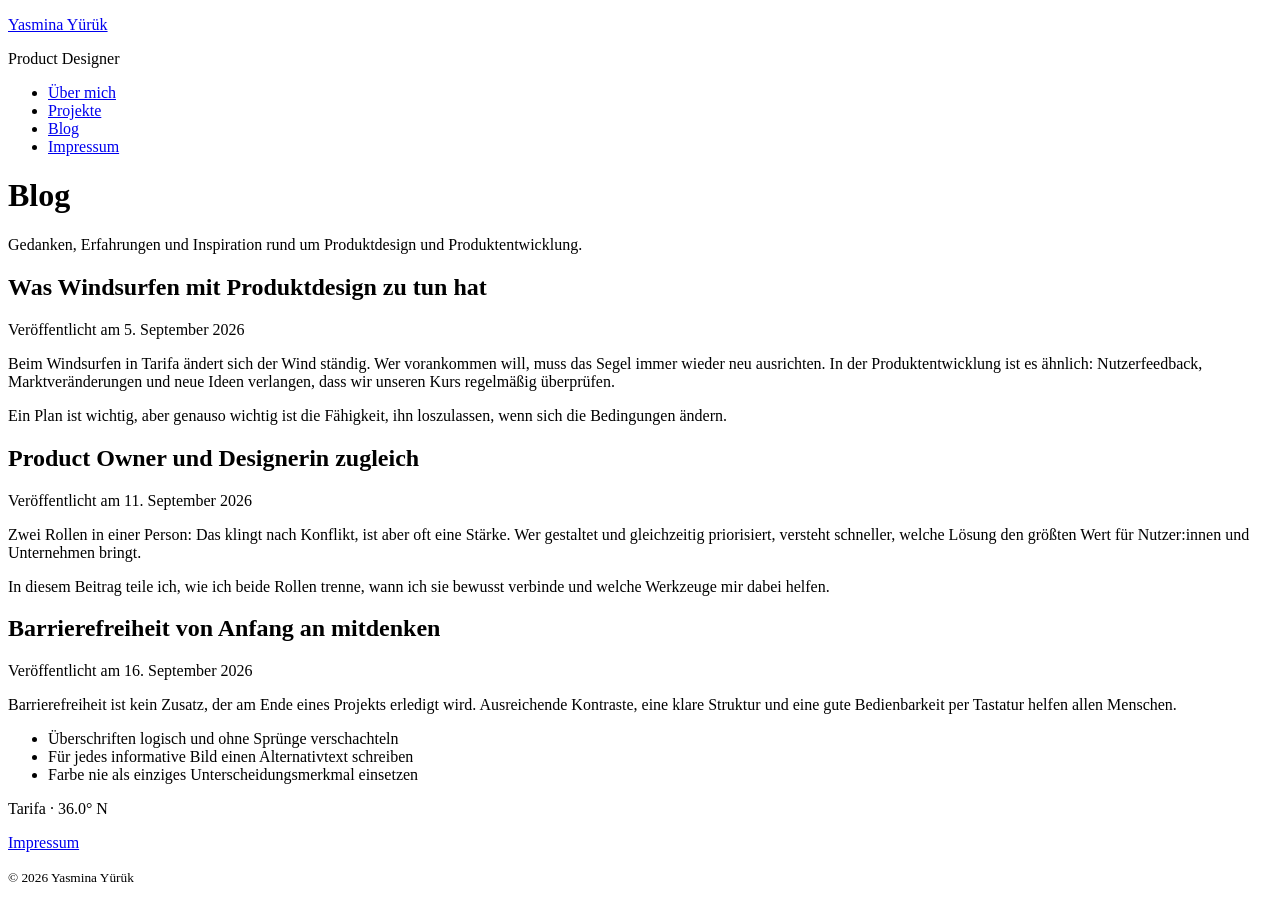
==== blog.html @ 01e2eab1 "feat(blog): Blogseite mit drei Beiträgen anlegen" ====
<!DOCTYPE html>
<html lang="de">
<head>
  <meta charset="UTF-8">
  <meta name="viewport" content="width=device-width, initial-scale=1.0">
  <meta name="description" content="Blog von Yasmina Yürük: Gedanken zu Produktdesign, Produktmanagement und Barrierefreiheit.">
  <title>Blog · Yasmina Yürük</title>
</head>
<body>
  <header>
    <p><a href="index.html">Yasmina Yürük</a></p>
    <p>Product Designer</p>
    <nav aria-label="Hauptnavigation">
      <ul>
        <li><a href="ueber-mich.html">Über mich</a></li>
        <li><a href="projekte.html">Projekte</a></li>
        <li><a href="blog.html" aria-current="page">Blog</a></li>
        <li><a href="impressum.html">Impressum</a></li>
      </ul>
    </nav>
  </header>

  <main>
    <h1>Blog</h1>
    <p>Gedanken, Erfahrungen und Inspiration rund um Produktdesign und Produktentwicklung.</p>

    <article aria-labelledby="beitrag-windsurfen">
      <header>
        <h2 id="beitrag-windsurfen">Was Windsurfen mit Produktdesign zu tun hat</h2>
        <p>Veröffentlicht am <time datetime="2026-09-05">5. September 2026</time></p>
      </header>
      <p>Beim Windsurfen in Tarifa ändert sich der Wind ständig. Wer vorankommen will, muss das Segel immer wieder neu ausrichten. In der Produktentwicklung ist es ähnlich: Nutzerfeedback, Marktveränderungen und neue Ideen verlangen, dass wir unseren Kurs regelmäßig überprüfen.</p>
      <p>Ein Plan ist wichtig, aber genauso wichtig ist die Fähigkeit, ihn loszulassen, wenn sich die Bedingungen ändern.</p>
    </article>

    <article aria-labelledby="beitrag-rollen">
      <header>
        <h2 id="beitrag-rollen">Product Owner und Designerin zugleich</h2>
        <p>Veröffentlicht am <time datetime="2026-09-11">11. September 2026</time></p>
      </header>
      <p>Zwei Rollen in einer Person: Das klingt nach Konflikt, ist aber oft eine Stärke. Wer gestaltet und gleichzeitig priorisiert, versteht schneller, welche Lösung den größten Wert für Nutzer:innen und Unternehmen bringt.</p>
      <p>In diesem Beitrag teile ich, wie ich beide Rollen trenne, wann ich sie bewusst verbinde und welche Werkzeuge mir dabei helfen.</p>
    </article>

    <article aria-labelledby="beitrag-barrierefreiheit">
      <header>
        <h2 id="beitrag-barrierefreiheit">Barrierefreiheit von Anfang an mitdenken</h2>
        <p>Veröffentlicht am <time datetime="2026-09-16">16. September 2026</time></p>
      </header>
      <p>Barrierefreiheit ist kein Zusatz, der am Ende eines Projekts erledigt wird. Ausreichende Kontraste, eine klare Struktur und eine gute Bedienbarkeit per Tastatur helfen allen Menschen.</p>
      <ul>
        <li>Überschriften logisch und ohne Sprünge verschachteln</li>
        <li>Für jedes informative Bild einen Alternativtext schreiben</li>
        <li>Farbe nie als einziges Unterscheidungsmerkmal einsetzen</li>
      </ul>
    </article>
  </main>

  <footer>
    <p>Tarifa · 36.0° N</p>
    <p><a href="impressum.html">Impressum</a></p>
    <p><small>© 2026 Yasmina Yürük</small></p>
  </footer>
</body>
</html>
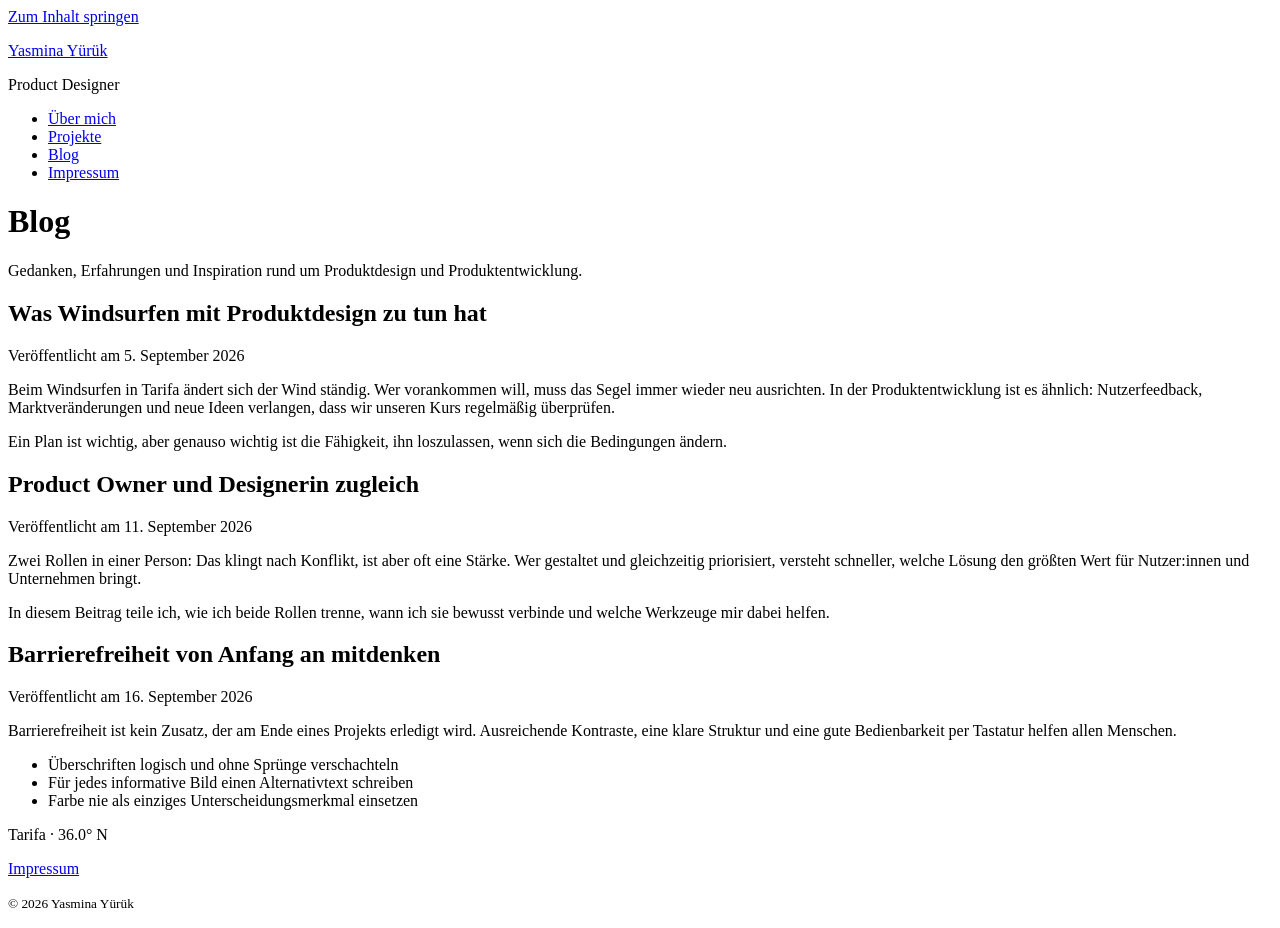
==== commit 4a1ed92b: "feat(a11y): Sprunglink zum Hauptinhalt auf allen Seiten ergänzen" ====
--- a/blog.html
+++ b/blog.html
@@ -5,8 +5,11 @@
   <meta name="viewport" content="width=device-width, initial-scale=1.0">
   <meta name="description" content="Blog von Yasmina Yürük: Gedanken zu Produktdesign, Produktmanagement und Barrierefreiheit.">
   <title>Blog · Yasmina Yürük</title>
+  <link rel="icon" href="assets/img/favicon.svg" type="image/svg+xml">
 </head>
 <body>
+  <a class="sprunglink" href="#inhalt">Zum Inhalt springen</a>
+
   <header>
     <p><a href="index.html">Yasmina Yürük</a></p>
     <p>Product Designer</p>
@@ -20,7 +23,7 @@
     </nav>
   </header>
 
-  <main>
+  <main id="inhalt">
     <h1>Blog</h1>
     <p>Gedanken, Erfahrungen und Inspiration rund um Produktdesign und Produktentwicklung.</p>
 
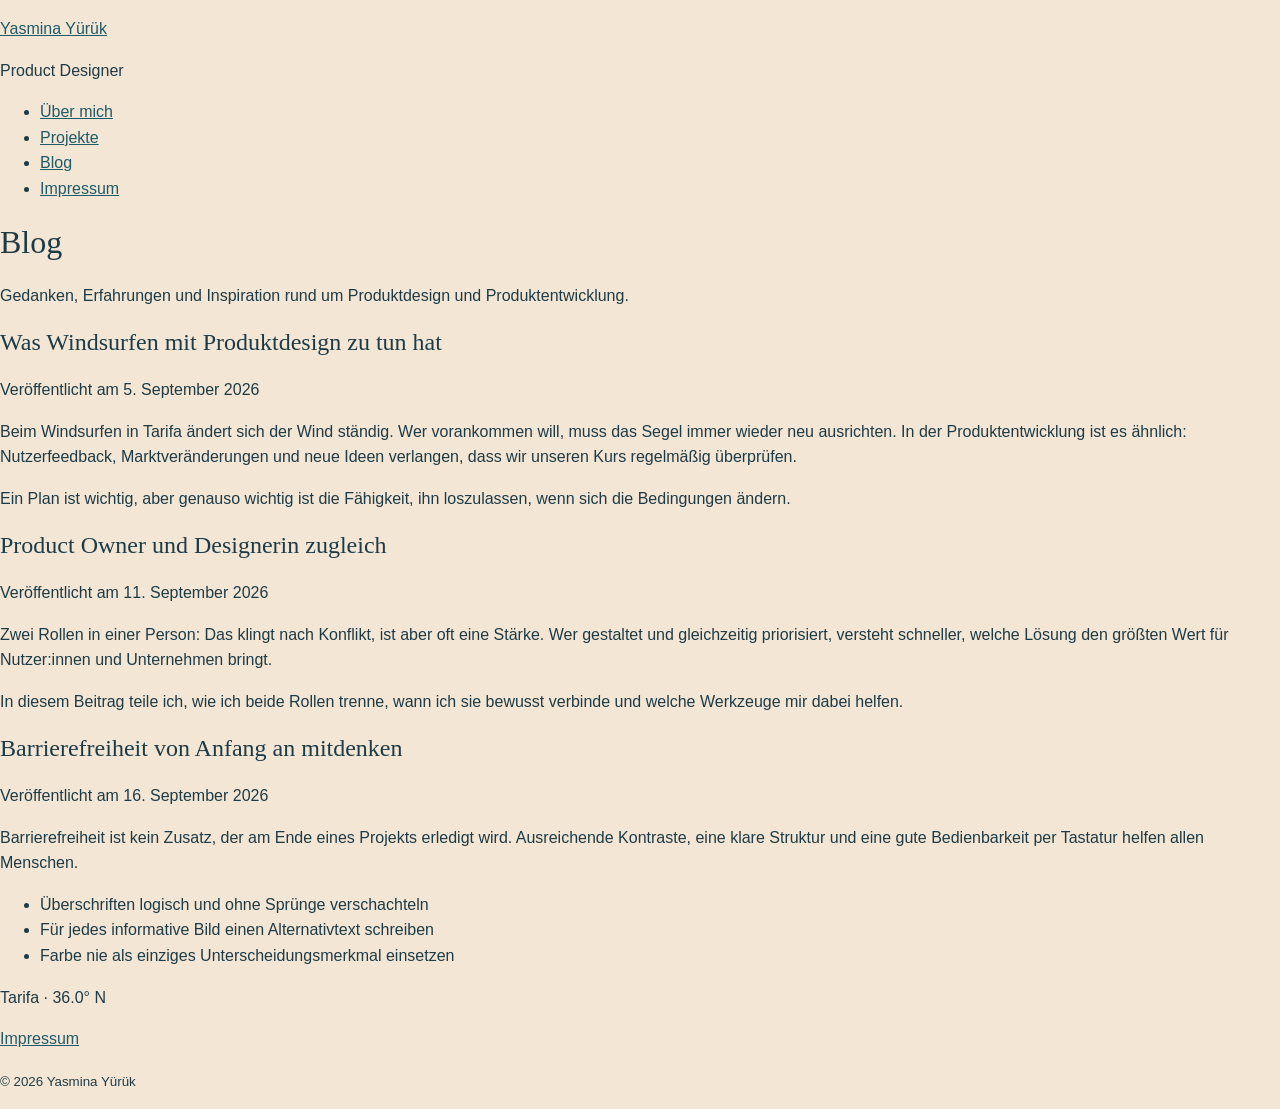
==== commit 30c2c4e0: "style: Basis-Stylesheet mit Farbvariablen und Typografie anlegen" ====
--- a/blog.html
+++ b/blog.html
@@ -6,6 +6,7 @@
   <meta name="description" content="Blog von Yasmina Yürük: Gedanken zu Produktdesign, Produktmanagement und Barrierefreiheit.">
   <title>Blog · Yasmina Yürük</title>
   <link rel="icon" href="assets/img/favicon.svg" type="image/svg+xml">
+  <link rel="stylesheet" href="css/style.css">
 </head>
 <body>
   <a class="sprunglink" href="#inhalt">Zum Inhalt springen</a>
--- a/css/style.css
+++ b/css/style.css
@@ -0,0 +1,76 @@
+/*
+  Basis-Stylesheet (Konzeptionsphase)
+  Farben und Typografie nach dem Tarifa-Konzept.
+  Layout und Media Queries folgen in der Erarbeitungsphase.
+*/
+
+:root {
+  /* Himmel und Sand */
+  --farbe-himmel: #f4e6d4;
+  --farbe-sand: #e3a46f;
+  --farbe-creme: #f6efe2;
+
+  /* Meer, von hell nach dunkel */
+  --farbe-meer-hell: #8ecdc4;
+  --farbe-meer: #3d7f86;
+  --farbe-petrol: #1f5a68;
+  --farbe-tiefsee: #163343;
+
+  /* Akzente und Text */
+  --farbe-terrakotta: #a35a3c;
+  --farbe-text: #1d3b47;
+
+  /* Typografie */
+  --schrift-titel: "Cormorant Garamond", Georgia, "Times New Roman", serif;
+  --schrift-text: "Karla", "Segoe UI", Arial, sans-serif;
+}
+
+*,
+*::before,
+*::after {
+  box-sizing: border-box;
+}
+
+body {
+  margin: 0;
+  background-color: var(--farbe-himmel);
+  color: var(--farbe-text);
+  font-family: var(--schrift-text);
+  font-size: 1rem;
+  line-height: 1.6;
+}
+
+h1,
+h2 {
+  font-family: var(--schrift-titel);
+  font-weight: 500;
+  line-height: 1.2;
+}
+
+a {
+  color: var(--farbe-petrol);
+}
+
+a:focus-visible {
+  outline: 3px solid var(--farbe-terrakotta);
+  outline-offset: 3px;
+}
+
+img {
+  max-width: 100%;
+  height: auto;
+}
+
+/* Sprunglink: nur bei Tastaturfokus sichtbar */
+.sprunglink {
+  position: absolute;
+  top: -100px;
+  left: 1rem;
+  padding: 0.5rem 1rem;
+  background-color: var(--farbe-petrol);
+  color: var(--farbe-creme);
+}
+
+.sprunglink:focus {
+  top: 1rem;
+}
